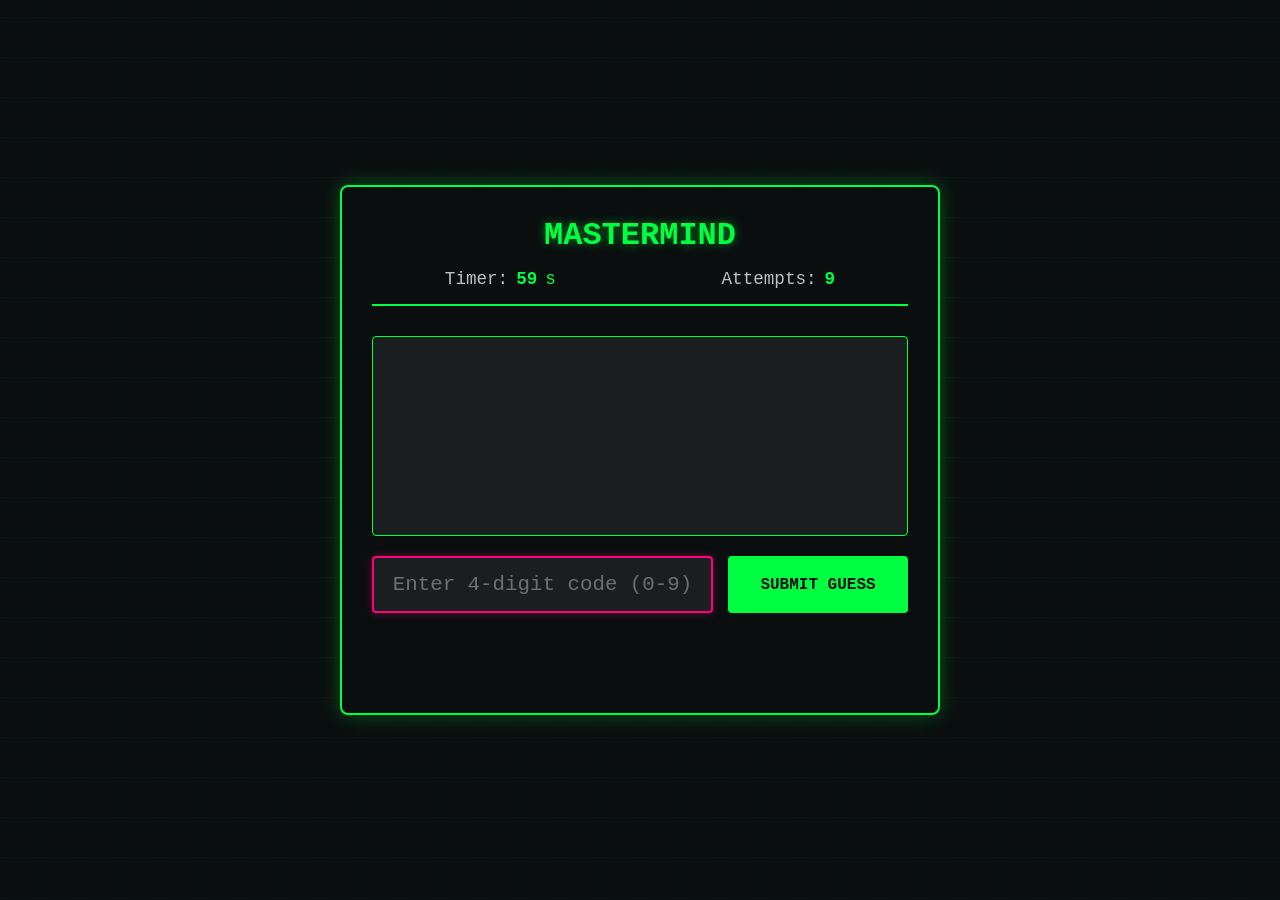
==== index.html @ 1dcc46db "Implement Week 1: Mastermind puzzle with game structure Created the foundation for Meta Hunter follo" ====
<!DOCTYPE html>
<html lang="en">
<head>
    <meta charset="UTF-8">
    <meta name="viewport" content="width=device-width, initial-scale=1.0">
    <title>Meta Hunter - Code Cracking Roguelite</title>
    <link rel="stylesheet" href="css/main.css">
</head>
<body>
    <div id="game-container">
        <canvas id="game-canvas"></canvas>
        <div id="ui-overlay">
            <!-- Mastermind UI -->
            <div id="mastermind-ui" class="puzzle-ui">
                <div class="puzzle-header">
                    <h1>MASTERMIND</h1>
                    <div class="puzzle-stats">
                        <div class="stat">
                            <span class="label">Timer:</span>
                            <span id="timer">60</span>s
                        </div>
                        <div class="stat">
                            <span class="label">Attempts:</span>
                            <span id="attempts-remaining">10</span>
                        </div>
                    </div>
                </div>

                <div class="puzzle-content">
                    <div id="guess-history" class="guess-history">
                        <!-- Previous guesses will appear here -->
                    </div>

                    <div class="input-section">
                        <input
                            type="text"
                            id="guess-input"
                            placeholder="Enter 4-digit code (0-9)"
                            maxlength="4"
                            autocomplete="off"
                        />
                        <button id="submit-guess" class="btn-primary">SUBMIT GUESS</button>
                    </div>

                    <div id="game-message" class="message"></div>
                </div>
            </div>
        </div>
    </div>

    <!-- Load modules -->
    <script type="module" src="js/main.js"></script>
</body>
</html>
---- css/main.css ----
/* Meta Hunter - Matrix-style theme */

:root {
    --color-bg: #0a0e0f;
    --color-fg: #00ff41;
    --color-accent: #ff0080;
    --color-text: #c0c0c0;
    --color-border: #00ff41;
    --color-input-bg: #1a1e1f;
    --font-mono: 'Courier New', 'Courier', monospace;
}

* {
    margin: 0;
    padding: 0;
    box-sizing: border-box;
}

body {
    background: var(--color-bg);
    color: var(--color-fg);
    font-family: var(--font-mono);
    overflow: hidden;
    font-size: 16px;
}

#game-container {
    width: 100vw;
    height: 100vh;
    position: relative;
    display: flex;
    align-items: center;
    justify-content: center;
}

#game-canvas {
    position: absolute;
    top: 0;
    left: 0;
    width: 100%;
    height: 100%;
    image-rendering: pixelated;
}

#ui-overlay {
    position: absolute;
    top: 0;
    left: 0;
    width: 100%;
    height: 100%;
    pointer-events: none;
    display: flex;
    align-items: center;
    justify-content: center;
    padding: 20px;
}

#ui-overlay > * {
    pointer-events: auto;
}

/* Puzzle UI Container */
.puzzle-ui {
    background: rgba(10, 14, 15, 0.95);
    border: 2px solid var(--color-border);
    border-radius: 8px;
    padding: 30px;
    max-width: 600px;
    width: 100%;
    box-shadow: 0 0 20px rgba(0, 255, 65, 0.3);
}

.puzzle-header {
    margin-bottom: 30px;
    border-bottom: 2px solid var(--color-border);
    padding-bottom: 15px;
}

.puzzle-header h1 {
    color: var(--color-fg);
    font-size: 2em;
    text-align: center;
    margin-bottom: 15px;
    text-shadow: 0 0 10px rgba(0, 255, 65, 0.5);
}

.puzzle-stats {
    display: flex;
    justify-content: space-around;
    gap: 20px;
}

.stat {
    display: flex;
    gap: 8px;
    font-size: 1.1em;
}

.stat .label {
    color: var(--color-text);
}

.stat span:last-child {
    color: var(--color-fg);
    font-weight: bold;
}

/* Guess History */
.guess-history {
    min-height: 200px;
    max-height: 300px;
    overflow-y: auto;
    margin-bottom: 20px;
    padding: 10px;
    background: var(--color-input-bg);
    border: 1px solid var(--color-border);
    border-radius: 4px;
}

.guess-entry {
    display: flex;
    justify-content: space-between;
    align-items: center;
    padding: 10px;
    margin-bottom: 8px;
    background: rgba(0, 255, 65, 0.05);
    border: 1px solid rgba(0, 255, 65, 0.2);
    border-radius: 4px;
}

.guess-number {
    color: var(--color-text);
    margin-right: 15px;
}

.guess-code {
    font-size: 1.3em;
    color: var(--color-fg);
    letter-spacing: 8px;
    font-weight: bold;
}

.guess-feedback {
    display: flex;
    gap: 15px;
    font-size: 0.9em;
}

.feedback-item {
    display: flex;
    gap: 5px;
}

.feedback-black {
    color: var(--color-fg);
}

.feedback-white {
    color: var(--color-text);
}

/* Input Section */
.input-section {
    display: flex;
    gap: 15px;
    margin-bottom: 20px;
}

input[type="text"] {
    flex: 1;
    background: var(--color-input-bg);
    color: var(--color-fg);
    border: 2px solid var(--color-border);
    padding: 15px;
    font-family: var(--font-mono);
    font-size: 1.3em;
    letter-spacing: 8px;
    text-align: center;
    border-radius: 4px;
    transition: all 0.2s;
}

input[type="text"]:focus {
    outline: none;
    border-color: var(--color-accent);
    box-shadow: 0 0 10px rgba(255, 0, 128, 0.3);
}

input[type="text"]::placeholder {
    color: var(--color-text);
    opacity: 0.5;
    letter-spacing: normal;
}

/* Buttons */
button {
    background: var(--color-fg);
    color: var(--color-bg);
    border: 2px solid var(--color-fg);
    padding: 15px 30px;
    font-family: var(--font-mono);
    font-size: 1em;
    font-weight: bold;
    cursor: pointer;
    transition: all 0.2s;
    border-radius: 4px;
    text-transform: uppercase;
}

button:hover {
    background: var(--color-bg);
    color: var(--color-fg);
    box-shadow: 0 0 15px var(--color-fg);
}

button:active {
    transform: scale(0.98);
}

button:disabled {
    opacity: 0.5;
    cursor: not-allowed;
    box-shadow: none;
}

.btn-primary {
    min-width: 180px;
}

/* Messages */
.message {
    text-align: center;
    padding: 15px;
    border-radius: 4px;
    font-size: 1.1em;
    min-height: 50px;
    display: flex;
    align-items: center;
    justify-content: center;
}

.message.success {
    background: rgba(0, 255, 65, 0.1);
    border: 1px solid var(--color-fg);
    color: var(--color-fg);
}

.message.error {
    background: rgba(255, 0, 128, 0.1);
    border: 1px solid var(--color-accent);
    color: var(--color-accent);
}

.message.info {
    background: rgba(192, 192, 192, 0.1);
    border: 1px solid var(--color-text);
    color: var(--color-text);
}

/* Scrollbar styling */
.guess-history::-webkit-scrollbar {
    width: 8px;
}

.guess-history::-webkit-scrollbar-track {
    background: var(--color-bg);
}

.guess-history::-webkit-scrollbar-thumb {
    background: var(--color-border);
    border-radius: 4px;
}

.guess-history::-webkit-scrollbar-thumb:hover {
    background: var(--color-accent);
}

/* Responsive */
@media (max-width: 768px) {
    .puzzle-ui {
        padding: 20px;
    }

    .puzzle-header h1 {
        font-size: 1.5em;
    }

    .input-section {
        flex-direction: column;
    }

    .btn-primary {
        width: 100%;
    }

    input[type="text"] {
        letter-spacing: 4px;
    }
}
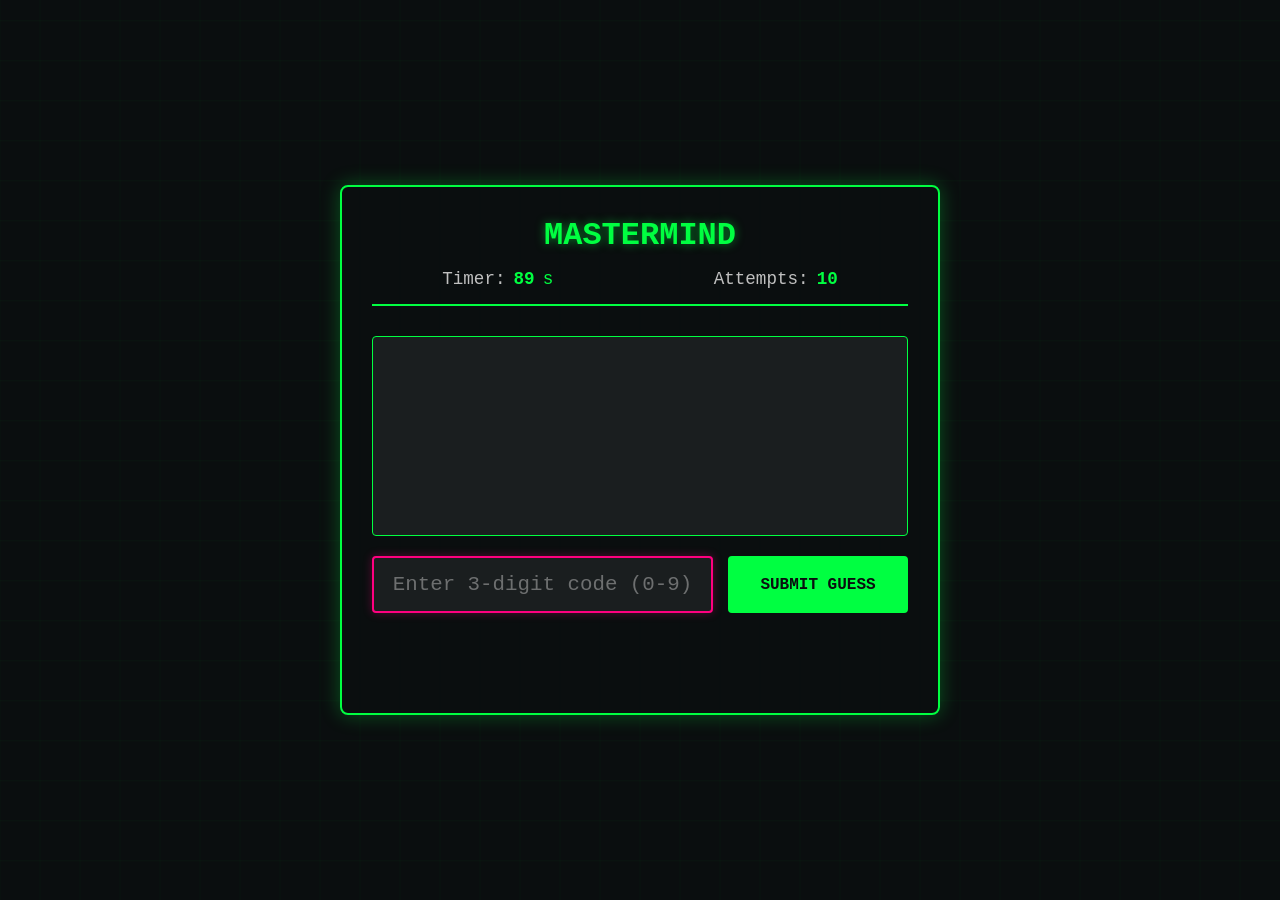
==== commit 0444356b: "Reduce difficulty: 3 digits and 90 seconds Made the game easier for initial testing based on user fe" ====
--- a/index.html
+++ b/index.html
@@ -17,7 +17,7 @@
                     <div class="puzzle-stats">
                         <div class="stat">
                             <span class="label">Timer:</span>
-                            <span id="timer">60</span>s
+                            <span id="timer">90</span>s
                         </div>
                         <div class="stat">
                             <span class="label">Attempts:</span>
@@ -35,8 +35,8 @@
                         <input
                             type="text"
                             id="guess-input"
-                            placeholder="Enter 4-digit code (0-9)"
-                            maxlength="4"
+                            placeholder="Enter 3-digit code (0-9)"
+                            maxlength="3"
                             autocomplete="off"
                         />
                         <button id="submit-guess" class="btn-primary">SUBMIT GUESS</button>
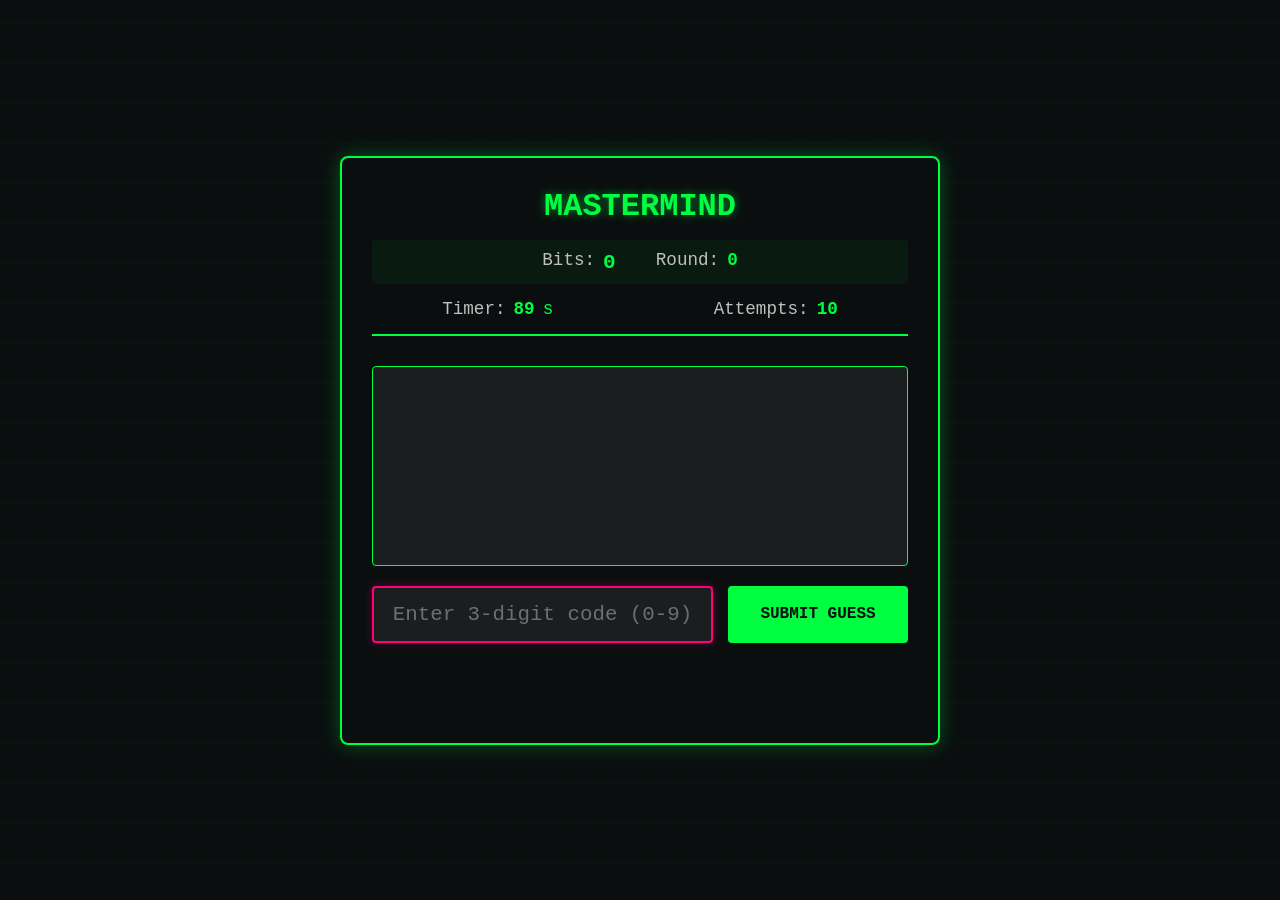
==== commit bff3aa7b: "Add shop system with upgrades and balanced economy Implemented comprehensive shop and upgrade system" ====
--- a/index.html
+++ b/index.html
@@ -14,6 +14,16 @@
             <div id="mastermind-ui" class="puzzle-ui">
                 <div class="puzzle-header">
                     <h1>MASTERMIND</h1>
+                    <div class="game-stats">
+                        <div class="stat">
+                            <span class="label">Bits:</span>
+                            <span id="data-display" class="data-value">0</span>
+                        </div>
+                        <div class="stat">
+                            <span class="label">Round:</span>
+                            <span id="round-display">1</span>
+                        </div>
+                    </div>
                     <div class="puzzle-stats">
                         <div class="stat">
                             <span class="label">Timer:</span>
@@ -45,6 +55,31 @@
                     <div id="game-message" class="message"></div>
                 </div>
             </div>
+
+            <!-- Shop UI -->
+            <div id="shop-ui" class="shop-ui" style="display: none;">
+                <div class="shop-header">
+                    <h1>UPGRADE SHOP</h1>
+                    <div class="shop-info">
+                        <div class="stat">
+                            <span class="label">Available Bits:</span>
+                            <span id="shop-data-display" class="data-value">0</span>
+                        </div>
+                    </div>
+                </div>
+
+                <div class="shop-content">
+                    <p class="shop-description">Choose your upgrades wisely. They'll help you crack tougher codes!</p>
+                    <div id="shop-upgrades" class="shop-upgrades">
+                        <!-- Upgrades will be added here dynamically -->
+                    </div>
+                </div>
+
+                <div class="shop-actions">
+                    <button id="shop-continue" class="btn-primary">CONTINUE</button>
+                    <button id="shop-skip" class="btn-secondary">SKIP SHOP</button>
+                </div>
+            </div>
         </div>
     </div>
 
--- a/css/main.css
+++ b/css/main.css
@@ -84,10 +84,26 @@
     text-shadow: 0 0 10px rgba(0, 255, 65, 0.5);
 }
 
+.game-stats {
+    display: flex;
+    justify-content: center;
+    gap: 40px;
+    margin-bottom: 15px;
+    padding: 10px;
+    background: rgba(0, 255, 65, 0.05);
+    border-radius: 4px;
+}
+
 .puzzle-stats {
     display: flex;
     justify-content: space-around;
     gap: 20px;
+}
+
+.data-value {
+    color: var(--color-accent);
+    font-weight: bold;
+    font-size: 1.2em;
 }
 
 .stat {
@@ -297,3 +313,128 @@
         letter-spacing: 4px;
     }
 }
+
+/* Shop UI */
+.shop-ui {
+    background: rgba(10, 14, 15, 0.98);
+    border: 2px solid var(--color-accent);
+    border-radius: 8px;
+    padding: 30px;
+    max-width: 700px;
+    width: 100%;
+    max-height: 90vh;
+    overflow-y: auto;
+    box-shadow: 0 0 30px rgba(255, 0, 128, 0.4);
+}
+
+.shop-header {
+    margin-bottom: 25px;
+    border-bottom: 2px solid var(--color-accent);
+    padding-bottom: 15px;
+}
+
+.shop-header h1 {
+    color: var(--color-accent);
+    font-size: 2em;
+    text-align: center;
+    margin-bottom: 15px;
+    text-shadow: 0 0 10px rgba(255, 0, 128, 0.5);
+}
+
+.shop-info {
+    text-align: center;
+    font-size: 1.2em;
+}
+
+.shop-description {
+    color: var(--color-text);
+    text-align: center;
+    margin-bottom: 20px;
+    font-size: 0.95em;
+    font-style: italic;
+}
+
+.shop-upgrades {
+    display: flex;
+    flex-direction: column;
+    gap: 15px;
+    margin-bottom: 25px;
+}
+
+.upgrade-card {
+    background: rgba(0, 255, 65, 0.05);
+    border: 2px solid var(--color-border);
+    border-radius: 6px;
+    padding: 15px;
+    transition: all 0.3s;
+    cursor: pointer;
+}
+
+.upgrade-card:hover:not(.disabled) {
+    background: rgba(0, 255, 65, 0.1);
+    border-color: var(--color-accent);
+    box-shadow: 0 0 15px rgba(0, 255, 65, 0.3);
+    transform: translateY(-2px);
+}
+
+.upgrade-card.disabled {
+    opacity: 0.5;
+    cursor: not-allowed;
+    border-color: var(--color-text);
+}
+
+.upgrade-card.owned {
+    background: rgba(255, 0, 128, 0.1);
+    border-color: var(--color-accent);
+}
+
+.upgrade-header {
+    display: flex;
+    justify-content: space-between;
+    align-items: center;
+    margin-bottom: 10px;
+}
+
+.upgrade-name {
+    color: var(--color-fg);
+    font-size: 1.2em;
+    font-weight: bold;
+}
+
+.upgrade-cost {
+    color: var(--color-accent);
+    font-size: 1.1em;
+    font-weight: bold;
+}
+
+.upgrade-description {
+    color: var(--color-text);
+    font-size: 0.9em;
+    line-height: 1.4;
+    margin-bottom: 8px;
+}
+
+.upgrade-effect {
+    color: var(--color-fg);
+    font-size: 0.85em;
+    font-style: italic;
+}
+
+.shop-actions {
+    display: flex;
+    gap: 15px;
+    justify-content: center;
+    padding-top: 20px;
+    border-top: 1px solid var(--color-border);
+}
+
+.btn-secondary {
+    background: transparent;
+    color: var(--color-text);
+    border: 2px solid var(--color-text);
+}
+
+.btn-secondary:hover {
+    background: var(--color-text);
+    color: var(--color-bg);
+}
